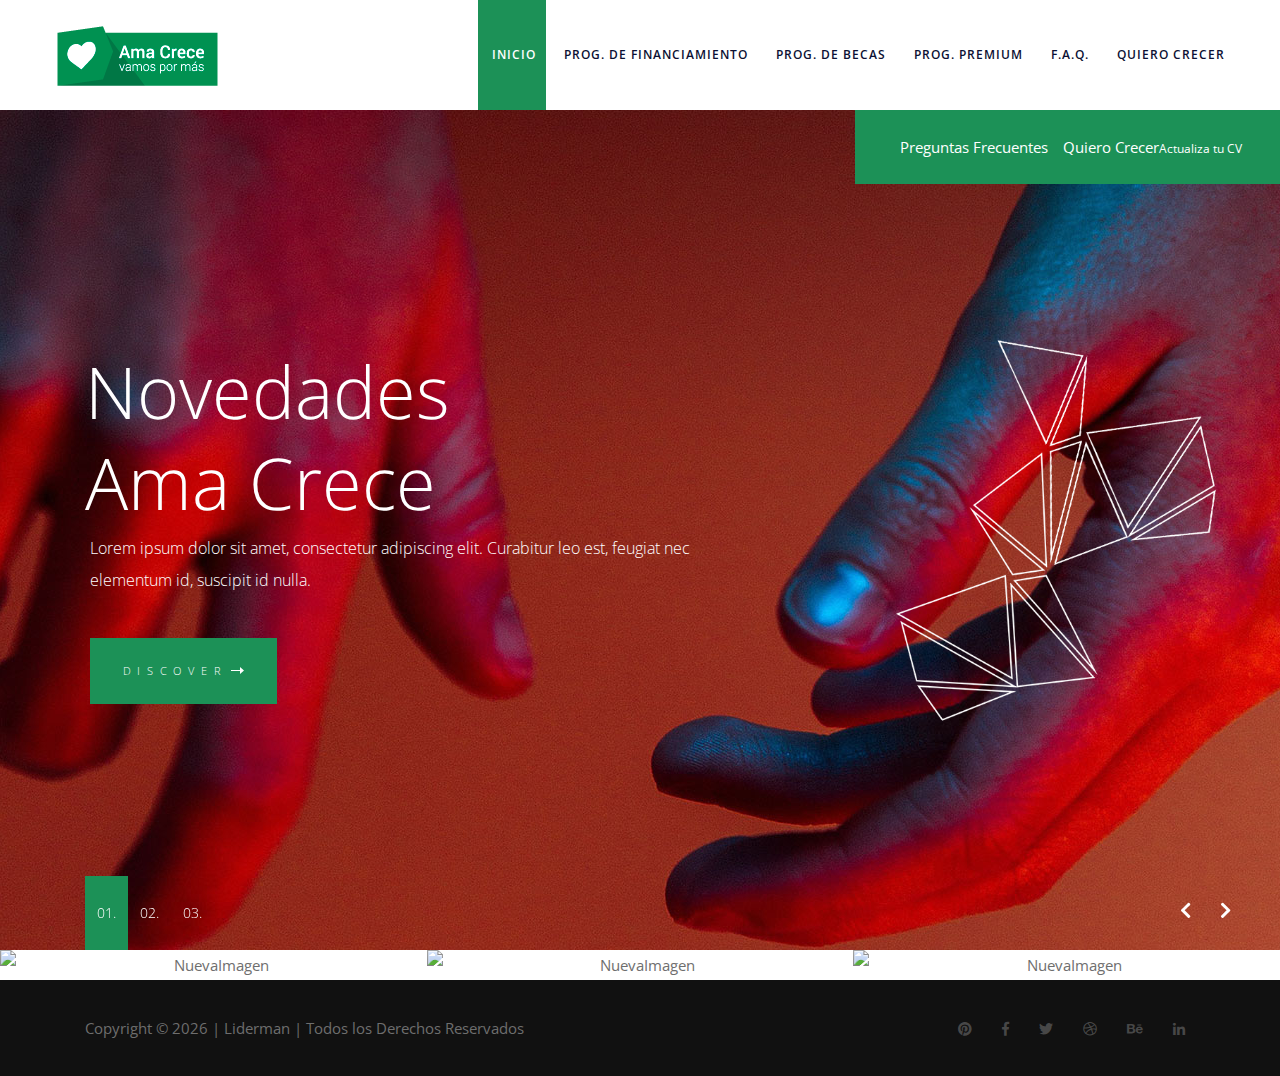
==== index.html @ 222b0aeb "Cambios finales para primeros cambios INDEX" ====
<!DOCTYPE html>
<html lang="es">

<head>
	<title>Liderman - Ama Crece</title>
	<meta charset="utf-8">
	<meta http-equiv="X-UA-Compatible" content="IE=edge">
	<meta name="description" content="Liderman Ama Crece">
	<meta name="viewport" content="width=device-width, initial-scale=1">
	<link rel="icon" href="favicon.png" type="image/png">
	<link rel="stylesheet" type="text/css" href="styles/bootstrap4/bootstrap.min.css">
	<link href="plugins/fontawesome-free-5.0.1/css/fontawesome-all.css" rel="stylesheet" type="text/css">
	<link rel="stylesheet" type="text/css" href="plugins/OwlCarousel2-2.2.1/owl.carousel.css">
	<link rel="stylesheet" type="text/css" href="plugins/OwlCarousel2-2.2.1/owl.theme.default.css">
	<link rel="stylesheet" type="text/css" href="plugins/OwlCarousel2-2.2.1/animate.css">
	<link rel="stylesheet" type="text/css" href="styles/main_styles.css">
	<link rel="stylesheet" type="text/css" href="styles/responsive.css">
	<link rel="stylesheet" href="styles/amaCreceStyles.css">
</head>

<body>

	<div class="super_container">
		<!-- Header -->
		<header class="header d-flex flex-row justify-content-end align-items-center">
			<!-- Logo -->
			<div class="logo_container mr-auto">
				<div class="logo">
					<a href="#"><img src="images/logo.png" alt="Logo Ama Crece"></a>
				</div>
			</div>
			<!-- Main Navigation -->
			<nav class="main_nav justify-self-end">
				<ul class="nav_items">
					<li class="active"><a href="#"><span>Inicio</span></a></li>
					<li><a href="services.html"><span>Prog. de Financiamiento</span></a></li>
					<li><a href="elements.html"><span>Prog. de becas</span></a></li>
					<li><a href="blog.html"><span>Prog. Premium</span></a></li>
					<li><a href="contact.html"><span>F.A.Q.</span></a></li>
					<li><a href="contact.html"><span>Quiero Crecer</span></a></li>
				</ul>
			</nav>

			<!-- Hamburger -->
			<div class="hamburger_container">
				<span class="hamburger_text">Menu</span>
				<span class="hamburger_icon"></span>
			</div>

		</header>

		<!-- Menu -->

		<div class="fs_menu_overlay"></div>
		<div class="fs_menu_container">
			<div class="fs_menu_shapes"><img src="images/menu_shapes.png" alt=""></div>
			<nav class="fs_menu_nav">
				<ul class="fs_menu_list">
					<li><a href="#"><span>Home</span></a></li>
					<li><a href="#"><span>Services</span></a></li>
					<li><a href="#"><span>Elements</span></a></li>
					<li><a href="#"><span>Blog</span></a></li>
					<li><a href="#"><span>Contact</span></a></li>
				</ul>
			</nav>
			<div class="fs_social_container d-flex flex-row justify-content-end align-items-center">
				<ul class="fs_social">
					<li><a href="#"><i class="fab fa-pinterest trans_300"></i></a></li>
					<li><a href="#"><i class="fab fa-facebook-f trans_300"></i></a></li>
					<li><a href="#"><i class="fab fa-twitter trans_300"></i></a></li>
					<li><a href="#"><i class="fab fa-dribbble trans_300"></i></a></li>
					<li><a href="#"><i class="fab fa-behance trans_300"></i></a></li>
					<li><a href="#"><i class="fab fa-linkedin-in trans_300"></i></a></li>
				</ul>
			</div>
		</div>

		<!-- Hero Slider -->

		<div class="home">
			<div class="hero_slider_container slider_prlx">
				<div class="owl-carousel owl-theme hero_slider">

					<!-- Slider Item -->
					<div class="owl-item main_slider_item">
						<div class="main_slider_item_bg" style="background-image:url(images/main_slider_1.jpg)"></div>
						<div class="main_slider_shapes"><img src="images/main_slider_shapes.png" alt="" style="width: 100% !important;"></div>
						<div class="container">
							<div class="row">
								<div class="col slider_content_col">
									<div class="main_slider_content">
										<h1>Novedades</h1>
										<h1>Ama Crece</h1>
										<p>Lorem ipsum dolor sit amet, consectetur adipiscing elit. Curabitur leo est, feugiat nec elementum id,
											suscipit id nulla. </p>
										<div class="button discover_button">
											<a href="#" class="d-flex flex-row align-items-center justify-content-center">discover<img src="images/arrow_right.svg"
												 alt=""></a>
										</div>
									</div>
								</div>
							</div>
						</div>
					</div>

					<!-- Slider Item -->
					<div class="owl-item main_slider_item">
						<div class="main_slider_item_bg" style="background-image:url(images/main_slider_1.jpg)"></div>
						<div class="main_slider_shapes"><img src="images/main_slider_shapes.png" alt="" style="width: 100% !important;"></div>
						<div class="container">
							<div class="row">
								<div class="col slider_content_col">
									<div class="main_slider_content">
										<h1>Novedades</h1>
										<h1>Liderman</h1>
										<p>Lorem ipsum dolor sit amet, consectetur adipiscing elit. Curabitur leo est, feugiat nec elementum id,
											suscipit id nulla. </p>
										<div class="button discover_button">
											<a href="#" class="d-flex flex-row align-items-center justify-content-center">discover<img src="images/arrow_right.svg"
												 alt=""></a>
										</div>
									</div>
								</div>
							</div>
						</div>
					</div>

				</div>

				<!-- Slider Dots -->

				<div class="main_slider_dots">
					<div class="container">
						<div class="row">
							<div class="col">
								<ul id="main_slider_custom_dots" class="main_slider_custom_dots">
									<li class="main_slider_custom_dot active">01.</li>
									<li class="main_slider_custom_dot">02.</li>
									<li class="main_slider_custom_dot">03.</li>
								</ul>
							</div>
						</div>
					</div>
				</div>

				<!-- Slider Dots -->

				<div class="main_slider_nav_left main_slider_nav">
					<i class="fas fa-chevron-left trans_300"></i>
				</div>

				<div class="main_slider_nav_right main_slider_nav">
					<i class="fas fa-chevron-right trans_300"></i>
				</div>

			</div>
		</div>

		<div class="home_social_container d-flex flex-row justify-content-end align-items-center">
			<div class="outstanding__menu">
				<ul>
					<li>Preguntas Frecuentes</li>
					<li>Quiero Crecer<small>Actualiza tu CV</small></li>
				</ul>
			</div>
		</div>

		<!-- Features -->

		<div class="features">
			<div class="container-full">
				<div class="row no-gutters">

					<!-- Features Item -->
					<div class="col-lg-4">
						<div class="features_item d-flex flex-column align-items-center justify-content-end text-center">
							<img src="https://via.placeholder.com/850x480" alt="NuevaImagen">
						</div>
					</div>

					<!-- Features Item -->
					<div class="col-lg-4">
						<div class="features_item d-flex flex-column align-items-center justify-content-center text-center">
							<img src="https://via.placeholder.com/850x480" alt="NuevaImagen">
						</div>
					</div>

					<!-- Features Item -->
					<div class="col-lg-4">
						<div class="features_item d-flex flex-column align-items-center justify-content-center text-center">
							<img src="https://via.placeholder.com/850x480" alt="NuevaImagen">
						</div>
					</div>

				</div>
			</div>
		</div>

		<!-- Footer -->

		<footer class="footer">
			<div class="container">
				<div class="row footer_content d-flex flex-sm-row flex-column align-items-center">
					<div class="col-sm-6 cr text-sm-left text-center">
						<p>
							Copyright &copy;
							<script>document.write(new Date().getFullYear());</script> | Liderman | Todos los Derechos Reservados
						</p>
					</div>
					<div class="col-sm-6 text-sm-right text-center">
						<div class="footer_social_container">
							<ul class="footer_social">
								<li><a href="#"><i class="fab fa-pinterest trans_300"></i></a></li>
								<li><a href="#"><i class="fab fa-facebook-f trans_300"></i></a></li>
								<li><a href="#"><i class="fab fa-twitter trans_300"></i></a></li>
								<li><a href="#"><i class="fab fa-dribbble trans_300"></i></a></li>
								<li><a href="#"><i class="fab fa-behance trans_300"></i></a></li>
								<li><a href="#"><i class="fab fa-linkedin-in trans_300"></i></a></li>
							</ul>
						</div>
					</div>
				</div>
			</div>
		</footer>

	</div>

	<script src="js/jquery-3.2.1.min.js"></script>
	<script src="styles/bootstrap4/popper.js"></script>
	<script src="styles/bootstrap4/bootstrap.min.js"></script>
	<script src="plugins/greensock/TweenMax.min.js"></script>
	<script src="plugins/greensock/TimelineMax.min.js"></script>
	<script src="plugins/scrollmagic/ScrollMagic.min.js"></script>
	<script src="plugins/greensock/animation.gsap.min.js"></script>
	<script src="plugins/greensock/ScrollToPlugin.min.js"></script>
	<script src="plugins/progressbar/progressbar.min.js"></script>
	<script src="plugins/OwlCarousel2-2.2.1/owl.carousel.js"></script>
	<script src="plugins/easing/easing.js"></script>
	<script src="js/custom.js"></script>
</body>

</html>
---- styles/main_styles.css ----
@charset "utf-8";
/* CSS Document */

/******************************

COLOR PALETTE




[Table of Contents]

1. Fonts
2. Body and some general stuff
3. Header
	3.1 Logo
	3.2 Main Navigation
	3.3 Hamburger Menu
	3.4 Full Screen Menu
4. Main Slider
	4.1 Main Slider Dots
	4.2 Main Slider Nav
5. Home Social
6. Features
7. About
	7.1 About Progress Bars
8. Testimonials
	8.1 Testimonials Navigation
9. Services
10. Clients
	10.1 Clients Slider
11. Contact
12. Footer



******************************/

/***********
1. Fonts
***********/

@import url('https://fonts.googleapis.com/css?family=Montserrat:700|Open+Sans:300,400,600,700,800');
@font-face
{
	font-family: 'Myriad Pro Regular';
	src: url('../fonts/myriad-pro-regular.ttf')  format('truetype'),
		 url('../fonts/myriad-pro-regular.otf')  format('opentype');
}

/*********************************
2. Body and some general stuff
*********************************/

*
{
	margin: 0;
	padding: 0;
}
body
{
	font-family: 'Open Sans', sans-serif;
	font-size: 15px;
	line-height: 2;
	font-weight: 400;
	background: #FFFFFF;
	color: #6e6e6e;
}
div
{
	display: block;
	position: relative;
	-webkit-box-sizing: border-box;
    -moz-box-sizing: border-box;
    box-sizing: border-box;
}
ul
{
	list-style: none;
	margin-bottom: 0px;
}
p
{
	font-family: 'Open Sans', sans-serif;
	font-size: 15px;
	line-height: 2;
	font-weight: 400;
	color: #6e6e6e;
	-webkit-font-smoothing: antialiased;
	-webkit-text-shadow: rgba(0,0,0,.01) 0 0 1px;
	text-shadow: rgba(0,0,0,.01) 0 0 1px;
}
p a
{
	display: inline;
	position: relative;
	color: inherit;
	border-bottom: solid 1px #ffa07f;
	-webkit-transition: all 200ms ease;
	-moz-transition: all 200ms ease;
	-ms-transition: all 200ms ease;
	-o-transition: all 200ms ease;
	transition: all 200ms ease;
}
a, a:hover, a:visited, a:active, a:link
{
	text-decoration: none;
	-webkit-font-smoothing: antialiased;
	-webkit-text-shadow: rgba(0,0,0,.01) 0 0 1px;
	text-shadow: rgba(0,0,0,.01) 0 0 1px;
}
p a:active
{
	position: relative;
	color: #FF6347;
}
p a:hover
{
	color: #FFFFFF;
	background: #ffa07f;
}
p a:hover::after
{
	opacity: 0.2;
}
::selection
{
	background: #fde0db;
	color: #1C9157;
}
p::selection
{
	background: #fde0db;
}
h1{font-size: 72px;}
h2{font-size: 30px;}
h3{font-size: 18px;}
h4{font-size: 14px;}
h5{font-size: 11px;}
h1, h2, h3, h4, h5, h6
{
	color: #282828;
	-webkit-font-smoothing: antialiased;
	-webkit-text-shadow: rgba(0,0,0,.01) 0 0 1px;
	text-shadow: rgba(0,0,0,.01) 0 0 1px;
}
h1::selection, 
h2::selection, 
h3::selection, 
h4::selection, 
h5::selection, 
h6::selection
{
	
}
::-webkit-input-placeholder
{
	font-size: 16px !important;
	font-weight: 500;
	color: #777777 !important;
}
:-moz-placeholder /* older Firefox*/
{
	font-size: 16px !important;
	font-weight: 500;
	color: #777777 !important;
}
::-moz-placeholder /* Firefox 19+ */ 
{
	font-size: 16px !important;
	font-weight: 500;
	color: #777777 !important;
} 
:-ms-input-placeholder
{ 
	font-size: 16px !important;
	font-weight: 500;
	color: #777777 !important;
}
::input-placeholder
{
	font-size: 16px !important;
	font-weight: 500;
	color: #777777 !important;
}
.form-control
{
	color: #db5246;
}
section
{
	display: block;
	position: relative;
	box-sizing: border-box;
}
.clear
{
	clear: both;
}
.clearfix::before, .clearfix::after
{
	content: "";
	display: table;
}
.clearfix::after
{
	clear: both;
}
.clearfix
{
	zoom: 1;
}
.float_left
{
	float: left;
}
.float_right
{
	float: right;
}
.trans_200
{
	-webkit-transition: all 200ms ease;
	-moz-transition: all 200ms ease;
	-ms-transition: all 200ms ease;
	-o-transition: all 200ms ease;
	transition: all 200ms ease;
}
.trans_300
{
	-webkit-transition: all 300ms ease;
	-moz-transition: all 300ms ease;
	-ms-transition: all 300ms ease;
	-o-transition: all 300ms ease;
	transition: all 300ms ease;
}
.trans_400
{
	-webkit-transition: all 400ms ease;
	-moz-transition: all 400ms ease;
	-ms-transition: all 400ms ease;
	-o-transition: all 400ms ease;
	transition: all 400ms ease;
}
.trans_500
{
	-webkit-transition: all 500ms ease;
	-moz-transition: all 500ms ease;
	-ms-transition: all 500ms ease;
	-o-transition: all 500ms ease;
	transition: all 500ms ease;
}
.fill_height
{
	height: 100%;
}
.super_container
{
	width: 100%;
	overflow: hidden;
	padding-left: 45px;
	padding-right: 45px;
}
.button
{
	width: 187px;
	height: 66px;
	background: #1C9157;
	overflow: hidden;
}
.button a
{
	display: block;
	width: 100%;
	color: #FFFFFF;
	font-size: 11px;
	font-weight: 300;
	line-height: 66px;
	text-transform: uppercase;
	letter-spacing: 6.7px;
	
}
.button a img
{
	display: inline-block;
	width: 13px !important;
	height: 7px;
	margin-left: 4px;
}
.button a::after
{
	display: block;
	position: absolute;
	top: -50%;
	left: -70px;
	width: 60px;
	height: 200%;
	background: rgba(255,255,255,0.1);
	content: '';
	-webkit-transform: rotate(12.5deg);
	-moz-transform: rotate(12.5deg);
	-ms-transform: rotate(12.5deg);
	-o-transform: rotate(12.5deg);
	transform: rotate(12.5deg);
	-webkit-transition: all 400ms ease;
	-moz-transition: all 400ms ease;
	-ms-transition: all 400ms ease;
	-o-transition: all 400ms ease;
	transition: all 400ms ease;
	z-index: 0;
}
.button a:hover::after
{
	left: calc(100% + 70px);
}
.prlx_parent
{
	overflow: hidden;
}
.prlx
{
	height: 130% !important;
}

/*********************************
3. Header
*********************************/

.header
{
	position: fixed;
	top: 0;
	left: 0;
	width: 100%;
	height: 110px;
	padding-left: 48px;
	padding-right: 48px;
	z-index: 20;
	background: #FFFFFF;
	-webkit-transition: all 300ms ease;
	-moz-transition: all 300ms ease;
	-ms-transition: all 300ms ease;
	-o-transition: all 300ms ease;
	transition: all 300ms ease;
}

/*********************************
3.1 Logo
*********************************/

.logo_container
{
	flex-basis: 50%;
}
.logo
{
	margin-left: 7px;
}
.logo a
{
	font-family: 'Montserrat', sans-serif;
	font-size: 30px;
	font-weight: 700;
	color: #171717;
	text-transform: uppercase;
}
.logo span:first-of-type
{
	position: absolute;
	top: 0;
	left: -5px;
	color: #1C9157;
	z-index: -1;
}
.logo span:last-of-type
{
	color: #1C9157;
}

/*********************************
3.2 Main Navigation
*********************************/

.main_nav
{
	margin-right: -3px;
	height: 100%;
	flex-basis: 200%;
	text-align: right;
}
.nav_items
{
	height: 100%;
}
.nav_items li
{
	display: inline-block;
	margin-left: 0;
	height: 100%;
}
.nav_items li a
{
	font-size: 12px;
	font-weight: 600;
	text-transform: uppercase;
	color: #0b1033;
	letter-spacing: 1px;
	height: 100%;
	display: -webkit-box;
	display: -moz-box;
	display: -ms-flexbox;
	display: -webkit-flex;
	display: flex;
	flex-direction: column;
	justify-content: center;
	align-items: center;
	padding-left: 14px;
	padding-right: 10px;
}
.nav_items li.active
{
	background: #1C9157;
}
.nav_items li.active a
{
	color: #FFFFFF;
}
.nav_items li:hover
{
	background: #1C9157;
}
.nav_items li:hover a
{
	color: #FFFFFF;
}

/*********************************
3.3 Hamburger Menu
*********************************/

.hamburger_container
{
	display: none;
	cursor: pointer;
	padding: 10px;
	margin-right: -10px;
	flex-basis: 50%;
	text-align: right;
}
.hamburger_text
{
	display: inline-block;
	margin-right: 7px;
	font-weight: 400;
	color: #171717;
}
.hamburger_icon
{
	position: relative;
	display: inline-block;
	width: 22px;
	height: 3px;
	background: #171717;
	margin-bottom: 4px;
}
.hamburger_icon::before,
.hamburger_icon::after
{
	display: block;
	position: absolute;
	left: 0;
	width: 22px;
	height: 3px;
	background: #171717;
	content: '';
	-webkit-transition: all 200ms ease;
	-moz-transition: all 200ms ease;
	-ms-transition: all 200ms ease;
	-o-transition: all 200ms ease;
	transition: all 200ms ease;
}
.hamburger_icon.active
{
	background: transparent;
}
.hamburger_icon.active::before
{
	top: -9px;
	transform: translateY(9px) rotate(45deg);
}
.hamburger_icon.active::after
{
	top: 9px;
	transform: translateY(-9px) rotate(-45deg);
}
.hamburger_icon::before
{
	top: -6px;
}
.hamburger_icon::after
{
	top: 6px;
}
.hamburger_container:hover .hamburger_icon::before
{
	top: -8px;
}
.hamburger_container:hover .hamburger_icon::after
{
	top: 8px;
}
.hamburger_container:hover .hamburger_icon.active::before
{
	-webkit-transform: none;
	-moz-transform: none;
	-ms-transform: none;
	-o-transform: none;
	transform: none;
	top: 0;
}
.hamburger_container:hover .hamburger_icon.active::after
{
	-webkit-transform: none;
	-moz-transform: none;
	-ms-transform: none;
	-o-transform: none;
	transform: none;
	top: 0;
}

/*********************************
3.4 Full Screen Menu
*********************************/

.fs_menu_container
{
	position: fixed;
	top: -100vh;
	left: 0;
	width: 100vw;
	height: 100vh;
	background: #FFFFFF;
	z-index: 19;
	-webkit-transition: all 1s 0s cubic-bezier(1,0,0,1);
	-moz-transition: all 1s 0s cubic-bezier(1,0,0,1);
	-ms-transition: all 1s 0s cubic-bezier(1,0,0,1);
	-o-transition: all 1s 0s cubic-bezier(1,0,0,1);
	transition: all 1s 0s cubic-bezier(1,0,0,1);
	padding-left: 48px;
	padding-right: 63px;
	padding-top: 150px;
	text-align: right;
}
.fs_menu_shapes
{
	position: absolute;
	bottom: 32px;
	left: -70px;
	width: 25%;
}
.fs_menu_shapes img
{
	width: 100%;
}
.fs_menu_container.active
{
	top: 0;
}
.fs_menu_list
{
	display: inline-block;
}
.fs_menu_list li
{
	overflow: hidden;
}
.fs_menu_list li a
{
	display: inline-block;
	font-size: 62px;
	font-weight: 700;
	color: #171717;
	line-height: 1.4;
	-webkit-transform: translateY(-100%);
	-moz-transform: translateY(-100%);
	-ms-transform: translateY(-100%);
	-o-transform: translateY(-100%);
	transform: translateY(-100%);
	-webkit-transition: all 600ms 600ms cubic-bezier(.19,1,.22,1);
	-moz-transition: all 600ms 600ms cubic-bezier(.19,1,.22,1);
	-ms-transition: all 600ms 600ms cubic-bezier(.19,1,.22,1);
	-o-transition: all 600ms 600ms cubic-bezier(.19,1,.22,1);
	transition: all 1600ms cubic-bezier(.19,1,.22,1);
}
.fs_menu_list li:first-child a {transition-delay: 600ms;}
.fs_menu_list li:nth-child(2) a {transition-delay: 670ms;}
.fs_menu_list li:nth-child(3) a {transition-delay: 740ms;}
.fs_menu_list li:nth-child(4) a {transition-delay: 810ms;}
.fs_menu_list li:nth-child(5) a {transition-delay: 880ms;}
.fs_menu_list li:nth-child(6) a {transition-delay: 950ms;}
.fs_menu_list li:nth-child(7) a {transition-delay: 900ms;}
.fs_menu_list li:nth-child(8) a {transition-delay: 950ms;}
.fs_menu_list li:nth-child(9) a {transition-delay: 1000ms;}
.fs_menu_list li:nth-child(10) a {transition-delay: 1050ms;}
.fs_menu_container.active .fs_menu_list li a
{
	transform: none;
}
.fs_menu_list li a span
{
	position: relative;
}
.fs_menu_list li a span span
{
	position: absolute;
	top: -1px;
	left: -5px;
	color: #1C9157;
	z-index: -1;
}
.fs_menu_list li a > span::after
{
	display: block;
	position: absolute;
	bottom: 4px;
	left: 0;
	width: 0%;
	height: 3px;
	background: #171717;
	content: '';
	-webkit-transition: all 600ms cubic-bezier(.19,1,.22,1);
	-moz-transition: all 600ms cubic-bezier(.19,1,.22,1);
	-ms-transition: all 600ms cubic-bezier(.19,1,.22,1);
	-o-transition: all 600ms cubic-bezier(.19,1,.22,1);
	transition: all 600ms cubic-bezier(.19,1,.22,1);
}
.fs_menu_list li a:hover span::after
{
	width: 100%;
}
.fs_social_container
{
	position: absolute;
	bottom: 0px;
	right: 63px;
	width: auto;
	height: 74px;
	z-index: 11;
}
.fs_social li
{
	display: inline-block;
	margin-left: 10px;
}
.fs_social li a
{
	width: 100%;
	height: 100%;
	padding: 10px;
}
.fs_social li i
{
	font-size: 13px;
	color: rgba(255,66,0,0.6);
}
.fs_social li:hover i
{
	color: rgba(255,66,0,1);
}

/*********************************
4. Main Slider
*********************************/

.home
{
	overflow: hidden;
}
.hero_slider_container
{
	width: 100%;
	height: 840px;
	margin-top: 110px;
}
.main_slider_shapes
{
	position: absolute;
	top: 50%;
	-webkit-transform: translateY(-50%);
	-moz-transform: translateY(-50%);
	-ms-transform: translateY(-50%);
	-o-transform: translateY(-50%);
	transform: translateY(-50%);
	right: 16%;
	max-width: 25%;
	height: auto;
	z-index: 2;
}
.main_slider_item_bg
{
	position: absolute;
	top: 0;
	left: 0;
	width: 100%;
	height: 100%;
	background-repeat: no-repeat;
	background-size: cover;
	background-position: center center;
}
.main_slider_content
{
	width: 610px;
	height: 100%;
	margin-top: 240px;
}
.main_slider_content h1
{
	font-weight: 300;
	line-height: 1.15;
	color: #FFFFFF;
}
.main_slider_content h1 span
{
	font-family: 'Myriad Pro Regular', sans-serif;
}
.main_slider_content p
{
	font-size: 16px;
	font-weight: 300;
	color: #FFFFFF;
	padding-left: 5px;
	margin-top: 1px;
}
.discover_button
{
	margin-top: 42px;
	margin-left: 5px;
}

/*********************************
4.1 Main Slider Dots
*********************************/

.main_slider_dots
{
	position: absolute;
	left: 0;
	bottom: 0;
	height: 74px;
	width: 100%;
	z-index: 11;
}
.main_slider_custom_dots li
{
	display: inline-block;
	font-size: 14px;
	font-weight: 300;
	line-height: 74px;
	color: #FFFFFF;
	padding-left: 12px;
	padding-right: 12px;
	cursor: pointer;
	margin-right: -4px;
}
.main_slider_custom_dots li.active
{
	background: #1C9157;
}
.main_slider_custom_dot.active,
.main_slider_custom_dot:hover
{
	background: #1C9157;
}

/*********************************
4.2 Main Slider Nav
*********************************/

.main_slider_nav
{
	position: absolute;
	top: 50%;
	-webkit-transform: translateY(-50%);
	-moz-transform: translateY(-50%);
	-ms-transform: translateY(-50%);
	-o-transform: translateY(-50%);
	transform: translateY(-50%);
	z-index: 11;
	padding: 10px;
	cursor: pointer;
}
.main_slider_nav_left
{
	left: 39px;
}
.main_slider_nav_right
{
	right: 39px;
}
.main_slider_nav i
{
	color: #FFFFFF;
	font-size: 18px;
}
.main_slider_nav:hover i
{
	color: #1C9157;
}

/*********************************
5. Home Social
*********************************/

.home_social_container
{
	position: absolute;
	top: 110px;
	right: 0px;
	width: auto;
	height: 74px;
	background: #1C9157;
	z-index: 11;
	padding-right: 38px;
	padding-left: 45px;
}
.home_social li
{
	display: inline-block;
	margin-left: 10px;
}
.home_social li a
{
	width: 100%;
	height: 100%;
	padding: 10px;
}
.home_social li i
{
	font-size: 13px;
	color: rgba(255,255,255,0.6);
}
.home_social li:hover i
{
	color: rgba(255,255,255,1);
}

/*********************************
6. Features
*********************************/

.features_col
{
	padding-top: 120px;
	padding-bottom: 120px;
}
.features_item h3
{
	font-weight: 600;
	text-transform: uppercase;
	letter-spacing: 0.2em;
}
.features_item img
{
	/*margin-bottom: 35px;*/
}
.features_item p
{
	font-weight: 400;
	margin-bottom: 0px;
	margin-top: 23px;
	max-width: 100%;
}

/*********************************
7. About
*********************************/

.about
{
	padding-top: 195px;
	padding-bottom: 175px;
}
.about_background
{
	position: absolute;
	top: 0;
	left: 0;
	width: 100%;
	height: 100%;
	background-repeat: no-repeat;
	background-size: cover;
	background-position: center center;
}
.about_shapes
{
	position: absolute;
	top: 0;
	left: 0;
}
.section_title h2
{
	display: inline-block;
	position: relative;
	font-weight: 600;
	letter-spacing: 0.2em;
	text-transform: uppercase;
	color: #FFFFFF;
	line-height: 1.35;
	margin-bottom: 116px;
}
.section_title h2 span
{
	display: block;
	position: absolute;
	top: 50%;
	left: 50%;
	-webkit-transform: translate(-50%, -50px);
	-moz-transform: translate(-50%, -50px);
	-ms-transform: translate(-50%, -50px);
	-o-transform: translate(-50%, -50px);
	transform: translate(-50%, -50px);
	font-size: 72px;
	font-weight: 900;
	color: #ff0000;
	opacity: 0.32;
}
.section_title h2::before
{
	display: block;
	position: absolute;
	bottom: 61px;
	left: 50%;
	-webkit-transform: translateX(-50%);
	-moz-transform: translateX(-50%);
	-ms-transform: translateX(-50%);
	-o-transform: translateX(-50%);
	transform: translateX(calc(-50% - 4px));
	width: 2px;
	height: 45px;
	content: '';
	background: #FFFFFF;
}
.about_text
{
	padding-right: 50px;
}
.about_text p
{
	color: #FFFFFF;
	margin-bottom: 0px;
}
.about_text img
{
	margin-top: 20px;
}

/*********************************
7.1 About Progress Bars
*********************************/

.skills_container
{
	padding-top: 10px;
}
.pb_item
{
	margin-bottom: 18px;
}
.pb_item h5
{
	text-transform: uppercase;
	color: #FFFFFF;
	letter-spacing: 0.3em;
	margin-top: 18px;
}
.skill_bars
{
	height: 3px;
}
.progressbar-text
{
	width: 48px;
	font-family: 'Open Sans', sans-serif;
	font-size: 11px;
	text-transform: uppercase;
	letter-spacing: 0.3em;
	text-align: right;
}

/*********************************
8. Testimonials
*********************************/

.testimonials
{
	padding-top: 195px;
	z-index: 2;
}
.section_title_dark h2
{
	color: #1c1c1c;
}
.section_title_dark h2::before
{
	background: #1C9157;
}
.testimonials_container
{
	width: 100%;
}
.testimonials_container_inner
{
	position: absolute;
	top: 28px;
	left: 0;
	width: 100%;
	height: calc(100% - 28px);
	box-shadow: 0 22px 35px rgba(0,0,0,0.28);
}
.testimonials_container_inner::before
{
	display: block;
	position: absolute;
	top: 35px;
	left: -35px;
	width: calc(100% + 70px);
	height: calc(100% - 70px);
	content: '';
	background: rgba(242,244,249,0.85);
	z-index: -1;
}
.testimonials_container_inner::after
{
	display: block;
	position: absolute;
	top: 70px;
	left: -85px;
	width: calc(100% + 170px);
	height: calc(100% - 140px);
	content: '';
	background: rgba(242,244,249,0.65);
	z-index: -2;
}
.testimonials_slider
{
	z-index: 10;
}
.testimonials_item
{
	padding-top: 28px;
	background: #FFFFFF;
}
.testimonials_content
{
	padding-left: 120px;
	padding-right: 120px;
	padding-bottom: 49px;
	padding-top: 120px;
	max-width: 100%;
}
.test_name
{
	font-size: 16px;
	font-weight: 600;
	letter-spacing: 0.2em;
	color: #1c1c1c;
	text-transform: uppercase;
}
.test_title
{
	font-size: 15px;
	font-weight: 400;
	color: #1C9157;
	margin-top: -5px;
}
.test_quote
{
	font-size: 30px;
	line-height: 1;
	color: #1C9157;
	font-style: italic;
	margin-top: 15px;
}
.testimonials_content p
{
	max-width: 100%;
}
.testimonials_content p:first-of-type
{
	margin-top: -3px;
}
.test_user_pic
{
	position: absolute;
	top: -28px;
	left: 50%;
	-webkit-transform: translateX(-50%);
	-moz-transform: translateX(-50%);
	-ms-transform: translateX(-50%);
	-o-transform: translateX(-50%);
	transform: translateX(-50%);
	width: 94px;
	height: 94px;
}

/*********************************
8.1 Testimonials Navigation
*********************************/

.test_slider_nav
{
	position: absolute;
	top: 50%;
	-webkit-transform: translateY(-50%);
	-moz-transform: translateY(-50%);
	-ms-transform: translateY(-50%);
	-o-transform: translateY(-50%);
	transform: translateY(-50%);
	width: 48px;
	height: 48px;
	cursor: pointer;
	z-index: 10;
}
.test_slider_nav:hover
{
	background: #1C9157;
}
.test_slider_nav:hover i
{
	color: #FFFFFF;
}
.test_slider_nav i
{
	font-size: 18px;
	color: #1C9157;
}
.test_slider_nav_left
{
	left: -48px;
}
.test_slider_nav_right
{
	right: -48px;
}

/*********************************
9. Services
*********************************/

.services
{
	padding-top: 152px;
	padding-bottom: 120px;
	z-index: 1;
	margin-top: -32px;
}
.services_background
{
	position: absolute;
	top: 0;
	left: 0;
	width: 100%;
	height: 100%;
	background-repeat: no-repeat;
	background-size: cover;
	background-position: center center;
}
.services_shapes
{
	position: absolute;
	top: 116px;
	right: 0;
}
.service_item
{
	margin-bottom: 30px;
}
.service_item h3
{
	color: #FFFFFF;
	text-transform: uppercase;
	letter-spacing: 0.2em;
	margin-bottom: 31px;
}
.service_item p
{
	color: #FFFFFF;
	max-width: 100%;
}
.icon_container
{
	height: 41px;
	width: auto;
	margin-bottom: 35px;
}
.services_button
{
	margin-top: 66px;
	margin-left: auto;
	margin-right: auto;
}

/*********************************
10. Clients
*********************************/

.clients
{
	padding-top: 192px;
	padding-bottom: 110px;
}

/*********************************
10.1 Clients Slider
*********************************/

.clients_slider
{
	margin-top: 87px;
	cursor: pointer;
}
.clients_item
{
	
}
.clients_item img
{
	margin: 0 auto;
	-webkit-filter: opacity(50%) grayscale(100%);
	-ms-filter: opacity(30%), grayscale(100%);
	-moz-filter: opacity(30%) grayscale(100%);
	filter: opacity(30%) grayscale(100%);
	-webkit-transition: all 300ms ease;
	-moz-transition: all 300ms ease;
	-ms-transition: all 300ms ease;
	-o-transition: all 300ms ease;
	transition: all 300ms ease;
}
.clients_item:hover img
{
	-webkit-filter: opacity(100%) grayscale(0%);
	filter: opacity(100%) grayscale(0%);
}
.owl-carousel .owl-item img
{
	width: auto !important;
}

/*********************************
11. Contact
*********************************/

.contact
{
	padding-top: 192px;
	padding-bottom: 120px;
}
.contact_background
{
	position: absolute;
	top: 0;
	left: 0;
	width: 100%;
	height: 100%;
	background-repeat: no-repeat;
	background-size: cover;
	background-position: center center;
}
.contact_shapes
{
	position: absolute;
	bottom: 0;
	left: 50%;
	-webkit-transform: translateX(-50%);
	-moz-transform: translateX(-50%);
	-ms-transform: translateX(-50%);
	-o-transform: translateX(-50%);
	transform: translateX(calc(-50% - 40px));
}
.contact_title h2
{
	margin-bottom: 54px;
}
.contact_text p
{
	color: #FFFFFF;
}
.contact_button
{
	margin-left: auto;
	margin-right: auto;
	margin-top: 60px;
}

/*********************************
12. Footer
*********************************/

.footer
{
	background: #111111;
}
.footer_content
{
	height: 96px;
}
.footer_social_container
{
	display: inline-block;
}
.footer_social li
{
	display: inline-block;
	margin-left: 6px;
}
.footer_social li:first-child
{
	margin-left: 0px;
}
.footer_social li a
{
	width: 100%;
	height: 100%;
	padding: 10px;
}
.footer_social li i
{
	font-size: 14px;
	color: rgba(110,110,110,0.6);
}
.footer_social li:hover i
{
	color: rgba(255,255,255,1);
}
.cr p
{
	margin-bottom: 0px;
}
---- styles/responsive.css ----
@charset "utf-8";
/* CSS Document */

/******************************

[Table of Contents]

1. 1600px
2. 1440px
3. 1280px
4. 1199px
5. 1024px
6. 991px
7. 959px
8. 880px
9. 768px
10. 767px
11. 539px
12. 479px
13. 400px

******************************/


@media only screen and (max-width: 1600px)
{
	
}

/************
2. 1440px
************/

@media only screen and (max-width: 1440px)
{
	.main_slider_nav_left
	{
		top: auto;
		left: auto;
		right: 79px;
		bottom: 14px;
		-webkit-transform: transform: none;
		-moz-transform: transform: none;
		-ms-transform: transform: none;
		-o-transform: transform: none;
		transform: none;
	}
	.main_slider_nav_right
	{
		top: auto;
		left: auto;
		right: 39px;
		bottom: 14px;
		-webkit-transform: transform: none;
		-moz-transform: transform: none;
		-ms-transform: transform: none;
		-o-transform: transform: none;
		transform: none;
	}
	.main_slider_shapes
	{
		right: 10%;
	}
}

/************
3. 1380px
************/

@media only screen and (max-width: 1380px)
{
	
}

/************
3. 1280px
************/

@media only screen and (max-width: 1280px)
{
	.super_container
	{
		padding-left: 0px;
		padding-right: 0px;
	}
	.main_slider_shapes
	{
		right: 5%;
	}
}

/************
4. 1199px
************/

@media only screen and (max-width: 1199px)
{
	
}

/************
4. 1100px
************/

@media only screen and (max-width: 1100px)
{
	.test_slider_nav_left
	{
		left: 15px;
	}
	.test_slider_nav_right
	{
		right: 15px;
	}
}

/************
5. 1024px
************/

@media only screen and (max-width: 1024px)
{
	
}

/************
6. 991px
************/

@media only screen and (max-width: 991px)
{
	h1{font-size: 48px;}
	.main_nav
	{
		display: none;
	}
	.main_slider_shapes
	{
		display: none;
	}
	.hamburger_container
	{
		display: block;
	}
	.discover_button
	{
		margin-top: 37px;
	}
	.home_social_container
	{
		right: 0;
	}
	.hero_slider_container
	{
		height: calc(100vh - 110px);
	}
	.features_col
	{
		padding-bottom: 0px;
	}
	.features_col:last-child
	{
		padding-bottom: 120px;
	}
	.about_text
	{
		padding-right: 0px;
	}
	.skills_container
	{
		margin-top: 50px;
	}
	.test_slider_nav_left
	{
		left: -48px;
	}
	.test_slider_nav_right
	{
		right: -48px;
	}
	.service_item
	{
		margin-bottom: 50px;
	}
	.service_item h3
	{
		margin-bottom: 15px;
	}
	.icon_container
	{
		margin-bottom: 30px;
	}
	.services_button
	{
		margin-top: 40px;
		margin-left: 0px;
		margin-right: 0px;
	}
}

/************
7. 959px
************/

@media only screen and (max-width: 959px)
{
	
}

/************
8. 880px
************/

@media only screen and (max-width: 880px)
{
	
}

/************
9. 768px
************/

@media only screen and (max-width: 768px)
{
	
}

/************
10. 767px
************/

@media only screen and (max-width: 767px)
{
	.main_slider_content
	{
		width: 100%;
	}
	.main_slider_nav
	{
		display: none;
	}
	.test_slider_nav
	{
		display: none !important;
	}
	.testimonials_content
	{
		padding-left: 15px;
		padding-right: 15px;
	}
	.footer_social li
	{
		margin-left: 4px;
	}
	.footer_social li i
	{
		font-size: 13px;
	}
}

/************
11. 575px
************/

@media only screen and (max-width: 575px)
{
	h2{font-size:24px;}
	p{font-size:14px;}
	.header
	{
		padding-left: 15px;
		padding-right: 15px;
	}
	.logo
	{
		margin-left: 4px;
	}
	.fs_menu_shapes
	{
		width: 30%;
		bottom: 35px;
		left: -30px;
	}
	.fs_menu_list li a
	{
		font-size: 48px;
	}
	.fs_menu_container
	{
		padding-right: 30px;
	}
	.fs_social_container
	{
		right: 20px;
	}
	.home_social_container
	{
		display: none !important;
	}
	.footer
	{
		padding-top: 30px;
		padding-bottom: 30px;
	}
	.footer_content
	{
		height: auto;
	}
	.cr p
	{
		font-size: 13px;
		margin-bottom: 15px;
	}
}

/************
11. 539px
************/

@media only screen and (max-width: 539px)
{
	
}

/************
12. 480px
************/

@media only screen and (max-width: 480px)
{
	
}

/************
13. 479px
************/

@media only screen and (max-width: 479px)
{
	h1{font-size: 24px;}
	h2{font-size: 16px;}
	h3{font-size: 16px;}
	p{font-size: 13px;}
	.fs_menu_container.active
	{
		padding-top: 100px;
	}
	.fs_menu_list li a
	{
		font-size: 24px;
	}
	.fs_menu_list li a > span::after
	{
		bottom: 0px;
		height: 2px;
	}
	.fs_menu_list li a span span
	{
		top: 0;
		left: -2px;
	}
	.fs_social li
	{
		margin-left: 5px;
	}
	.main_slider_content p
	{
		font-size: 13px;
	}
	.button
	{
		width: 170px;
		height: 50px;
	}
	.button a
	{
		font-size: 9px;
		line-height: 50px;
	}
	.discover_button
	{
		margin-top: 28px;
	}
	.header
	{
		height: 90px;
	}
	.hero_slider_container
	{
		margin-top: 90px;
		height: calc(100vh - 90px);
	}
	.main_slider_dots
	{
		display: none;
	}
	.main_slider_content
	{
		position: absolute;
		top: 50%;
		left: 15px;
		height: auto;
		-webkit-transform: translateY(-50%);
		-moz-transform: translateY(-50%);
		-ms-transform: translateY(-50%);
		-o-transform: translateY(-50%);
		transform: translateY(-50%);
		margin-top: 0px;
	}
	.slider_content_col
	{
		height: calc(100vh - 90px);
	}
	.features
	{
		padding-top: 120px;
		padding-bottom: 120px;
	}
	.features_col
	{
		padding-top: 0px;
		padding-bottom: 0px;
		margin-bottom: 60px;
	}
	.features_col:last-child
	{
		padding-bottom: 0px;
		margin-bottom: 0px;
	}
	.features_item p
	{
		margin-top: 18px;
	}
	.features_item img
	{
		margin-bottom: 30px;
	}
	.about
	{
		padding-top: 165px;
	}
	.about_shapes img
	{
		width: 70%;
	}
	.section_title h2::before
	{
		bottom: 51px;
	}
	.service_item
	{
		margin-bottom: 40px;
	}
	.icon_container
	{
		margin-bottom: 25px;
	}
	.service_item h3
	{
		margin-bottom: 10px;
	}
	.services_button
	{
		margin-top: 30px;
	}
	.services_shapes
	{
		top: 0;
		text-align: right;
	}
	.services_shapes img
	{
		width: 70%;
	}
	.contact_button
	{
		margin-top: 45px;
	}
}

/************
14. 400px
************/

@media only screen and (max-width: 400px)
{
	
}
---- styles/amaCreceStyles.css ----
/*  */
/* Index */
/*  */
.outstanding__menu ul {
    display: flex;
    flex-flow: row wrap;
    justify-content: center;
    align-items: center;
}

.outstanding__menu ul li {
    color: white;
    display: inline-block;
    margin-right: 15px;
    text-align: center;
}

.outstanding__menu ul li:last-child {
    margin-right: 0;
}

.features_item img {
    width: 100%;
}
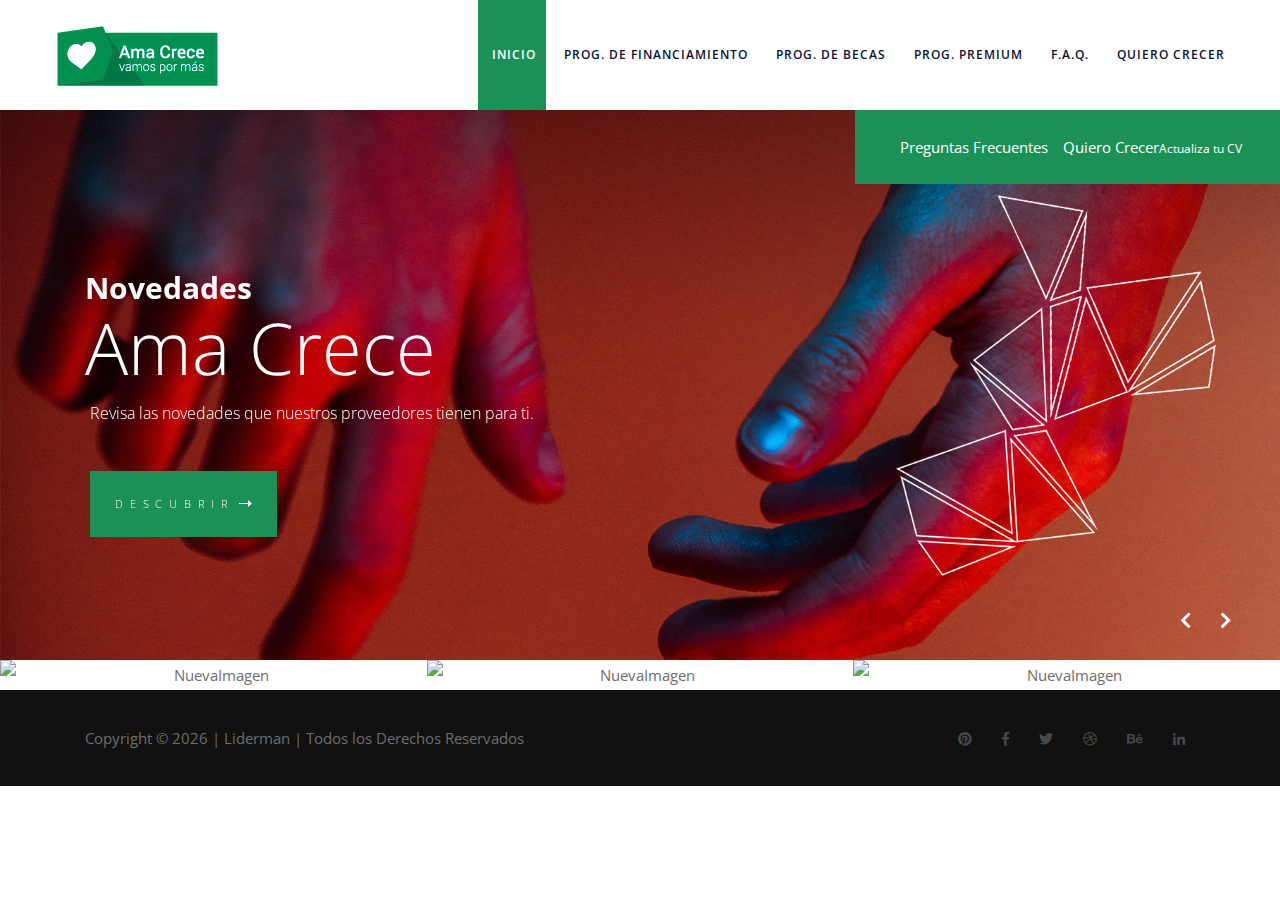
==== commit 1c641518: "Mejoras pantalla inicio" ====
--- a/index.html
+++ b/index.html
@@ -89,12 +89,11 @@
 							<div class="row">
 								<div class="col slider_content_col">
 									<div class="main_slider_content">
-										<h1>Novedades</h1>
+										<h2>Novedades</h2>
 										<h1>Ama Crece</h1>
-										<p>Lorem ipsum dolor sit amet, consectetur adipiscing elit. Curabitur leo est, feugiat nec elementum id,
-											suscipit id nulla. </p>
+										<p>Revisa las novedades que nuestros proveedores tienen para ti.</p>
 										<div class="button discover_button">
-											<a href="#" class="d-flex flex-row align-items-center justify-content-center">discover<img src="images/arrow_right.svg"
+											<a href="#" class="d-flex flex-row align-items-center justify-content-center">Descubrir<img src="images/arrow_right.svg"
 												 alt=""></a>
 										</div>
 									</div>
@@ -111,12 +110,11 @@
 							<div class="row">
 								<div class="col slider_content_col">
 									<div class="main_slider_content">
-										<h1>Novedades</h1>
+										<h2>Novedades</h2>
 										<h1>Liderman</h1>
-										<p>Lorem ipsum dolor sit amet, consectetur adipiscing elit. Curabitur leo est, feugiat nec elementum id,
-											suscipit id nulla. </p>
+										<p>Revisa las novedades que nuestros proveedores tienen para ti.</p>
 										<div class="button discover_button">
-											<a href="#" class="d-flex flex-row align-items-center justify-content-center">discover<img src="images/arrow_right.svg"
+											<a href="#" class="d-flex flex-row align-items-center justify-content-center">Descubrir<img src="images/arrow_right.svg"
 												 alt=""></a>
 										</div>
 									</div>
@@ -125,22 +123,6 @@
 						</div>
 					</div>
 
-				</div>
-
-				<!-- Slider Dots -->
-
-				<div class="main_slider_dots">
-					<div class="container">
-						<div class="row">
-							<div class="col">
-								<ul id="main_slider_custom_dots" class="main_slider_custom_dots">
-									<li class="main_slider_custom_dot active">01.</li>
-									<li class="main_slider_custom_dot">02.</li>
-									<li class="main_slider_custom_dot">03.</li>
-								</ul>
-							</div>
-						</div>
-					</div>
 				</div>
 
 				<!-- Slider Dots -->
--- a/styles/main_styles.css
+++ b/styles/main_styles.css
@@ -679,7 +679,7 @@
 .hero_slider_container
 {
 	width: 100%;
-	height: 840px;
+	height: 550px;
 	margin-top: 110px;
 }
 .main_slider_shapes
@@ -711,13 +711,19 @@
 {
 	width: 610px;
 	height: 100%;
-	margin-top: 240px;
+	margin-top: 160px;
 }
 .main_slider_content h1
 {
 	font-weight: 300;
 	line-height: 1.15;
 	color: #FFFFFF;
+}
+.main_slider_content h2
+{
+	color: white;
+	font-weight: bold;
+	margin-bottom: 0;
 }
 .main_slider_content h1 span
 {
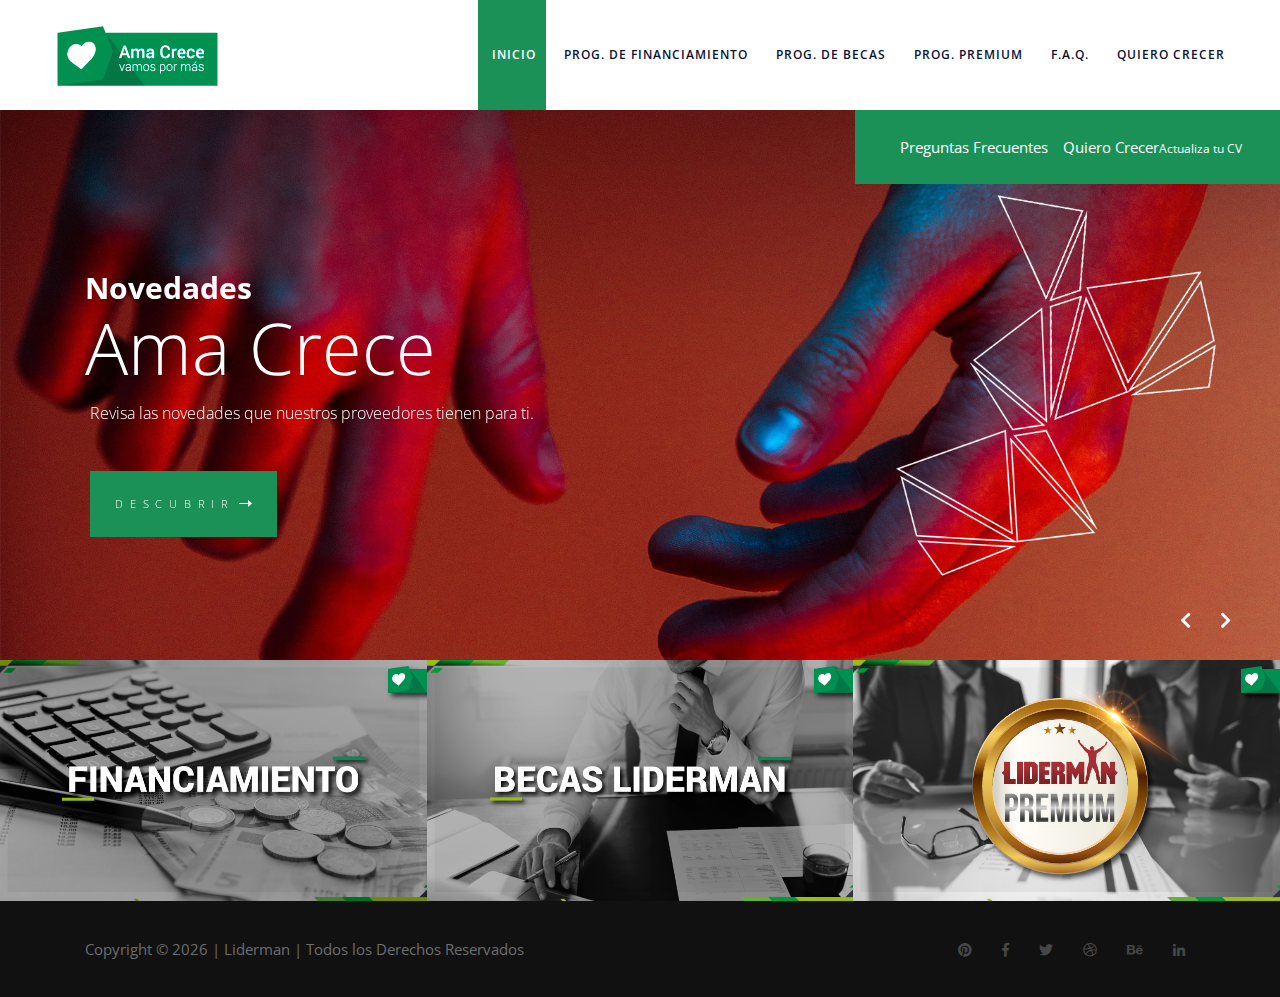
==== commit c558f7ca: "Imágenes para index" ====
--- a/index.html
+++ b/index.html
@@ -156,21 +156,21 @@
 					<!-- Features Item -->
 					<div class="col-lg-4">
 						<div class="features_item d-flex flex-column align-items-center justify-content-end text-center">
-							<img src="https://via.placeholder.com/850x480" alt="NuevaImagen">
+							<img src="images/finaciamiento_index.jpg" alt="NuevaImagen">
 						</div>
 					</div>
 
 					<!-- Features Item -->
 					<div class="col-lg-4">
 						<div class="features_item d-flex flex-column align-items-center justify-content-center text-center">
-							<img src="https://via.placeholder.com/850x480" alt="NuevaImagen">
+							<img src="images/becas_index.jpg" alt="NuevaImagen">
 						</div>
 					</div>
 
 					<!-- Features Item -->
 					<div class="col-lg-4">
 						<div class="features_item d-flex flex-column align-items-center justify-content-center text-center">
-							<img src="https://via.placeholder.com/850x480" alt="NuevaImagen">
+							<img src="images/premium_index.jpg" alt="NuevaImagen">
 						</div>
 					</div>
 
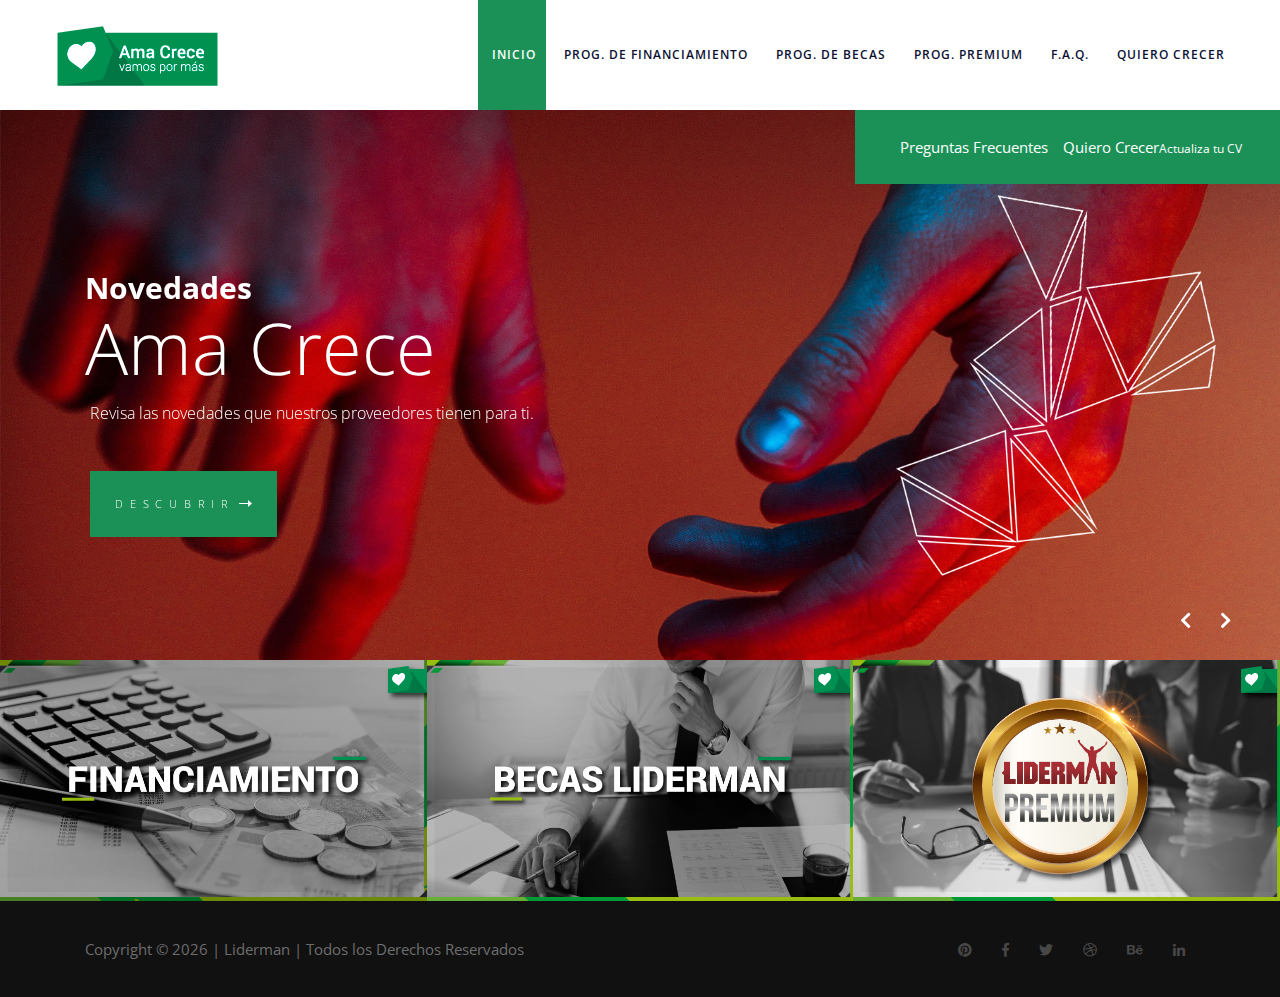
==== commit d2f3744e: "2 páginas" ====
--- a/index.html
+++ b/index.html
@@ -156,21 +156,27 @@
 					<!-- Features Item -->
 					<div class="col-lg-4">
 						<div class="features_item d-flex flex-column align-items-center justify-content-end text-center">
-							<img src="images/finaciamiento_index.jpg" alt="NuevaImagen">
+							<a href="financiamiento/">
+								<img src="images/finaciamiento_index.jpg" alt="NuevaImagen">
+							</a>
 						</div>
 					</div>
 
 					<!-- Features Item -->
 					<div class="col-lg-4">
 						<div class="features_item d-flex flex-column align-items-center justify-content-center text-center">
-							<img src="images/becas_index.jpg" alt="NuevaImagen">
+							<a href="#">
+								<img src="images/becas_index.jpg" alt="NuevaImagen">
+							</a>
 						</div>
 					</div>
 
 					<!-- Features Item -->
 					<div class="col-lg-4">
 						<div class="features_item d-flex flex-column align-items-center justify-content-center text-center">
-							<img src="images/premium_index.jpg" alt="NuevaImagen">
+							<a href="financiamiento/">
+								<img src="images/premium_index.jpg" alt="NuevaImagen">
+							</a>
 						</div>
 					</div>
 
--- a/styles/amaCreceStyles.css
+++ b/styles/amaCreceStyles.css
@@ -21,4 +21,21 @@
 
 .features_item img {
     width: 100%;
+}
+
+/*  */
+/* FAQ */
+/*  */
+
+.faq__container {
+    padding: 50px 0;
+}
+
+.faq__container h3 {
+    margin-bottom: 30px;
+    font-weight: bold;
+    text-transform: uppercase;
+    letter-spacing: 1px;
+    color: #1C9157;
+    font-size: 22px;
 }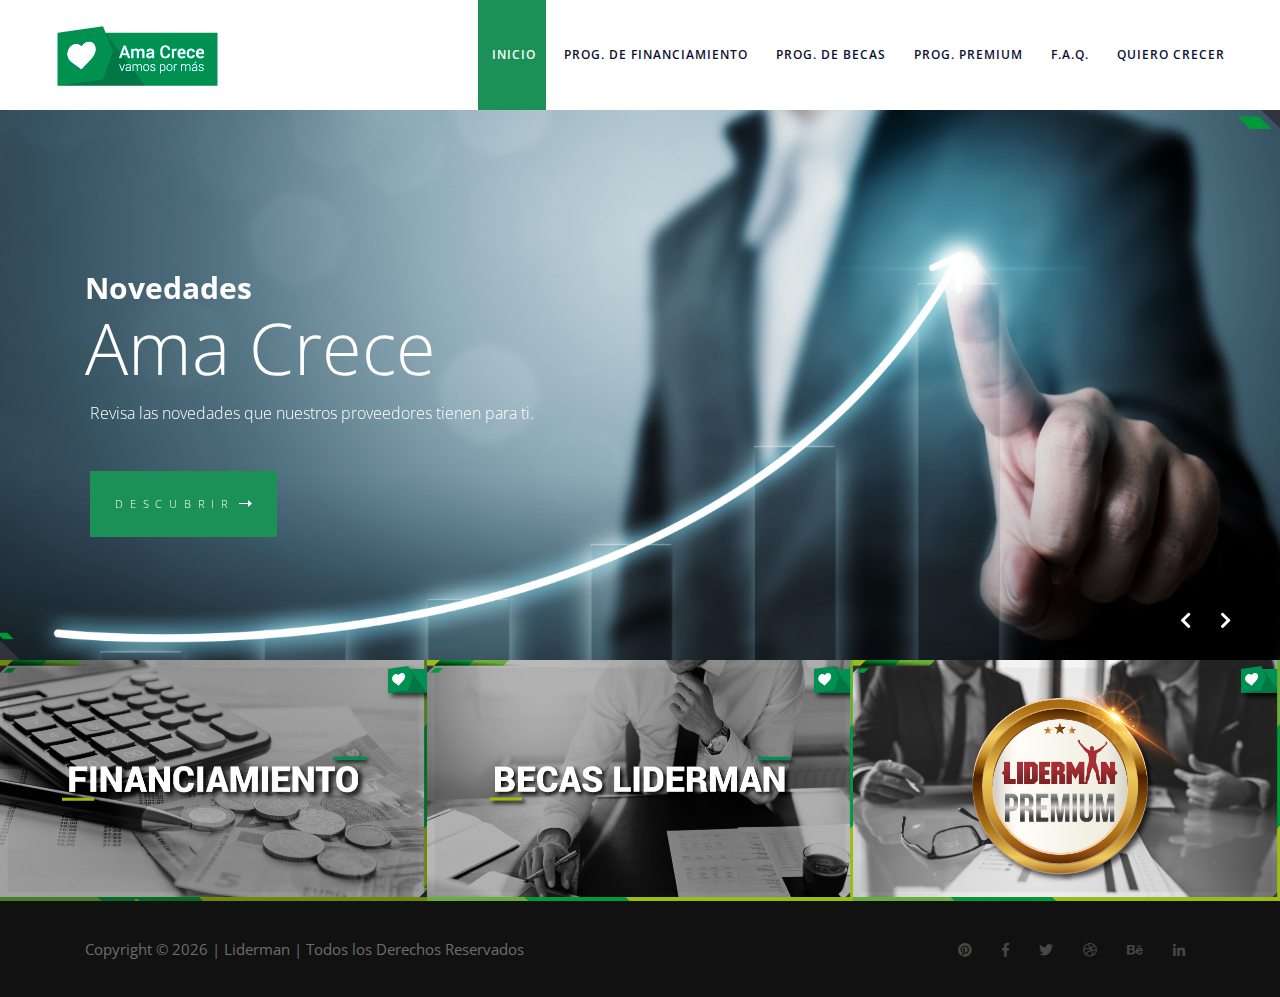
==== commit 67d98ac7: "Se añaden nuevas páginas y se editan varias por el menú" ====
--- a/index.html
+++ b/index.html
@@ -33,11 +33,11 @@
 			<nav class="main_nav justify-self-end">
 				<ul class="nav_items">
 					<li class="active"><a href="#"><span>Inicio</span></a></li>
-					<li><a href="services.html"><span>Prog. de Financiamiento</span></a></li>
-					<li><a href="elements.html"><span>Prog. de becas</span></a></li>
-					<li><a href="blog.html"><span>Prog. Premium</span></a></li>
-					<li><a href="contact.html"><span>F.A.Q.</span></a></li>
-					<li><a href="contact.html"><span>Quiero Crecer</span></a></li>
+					<li><a href="Financiamiento/"><span>Prog. de Financiamiento</span></a></li>
+					<li><a href="ProgramaBecas/"><span>Prog. de becas</span></a></li>
+					<li><a href="ProgramaPremium/"><span>Prog. Premium</span></a></li>
+					<li><a href="PreguntasFrecuentes/"><span>F.A.Q.</span></a></li>
+					<li><a href=""><span>Quiero Crecer</span></a></li>
 				</ul>
 			</nav>
 
@@ -56,11 +56,12 @@
 			<div class="fs_menu_shapes"><img src="images/menu_shapes.png" alt=""></div>
 			<nav class="fs_menu_nav">
 				<ul class="fs_menu_list">
-					<li><a href="#"><span>Home</span></a></li>
-					<li><a href="#"><span>Services</span></a></li>
-					<li><a href="#"><span>Elements</span></a></li>
-					<li><a href="#"><span>Blog</span></a></li>
-					<li><a href="#"><span>Contact</span></a></li>
+					<li class="active"><a href="#"><span>Inicio</span></a></li>
+					<li><a href="services.html"><span>Financiamiento</span></a></li>
+					<li><a href="elements.html"><span>Prog. de becas</span></a></li>
+					<li><a href="blog.html"><span>Prog. Premium</span></a></li>
+					<li><a href="contact.html"><span>F.A.Q.</span></a></li>
+					<li><a href="contact.html"><span>Quiero Crecer</span></a></li>
 				</ul>
 			</nav>
 			<div class="fs_social_container d-flex flex-row justify-content-end align-items-center">
@@ -83,8 +84,7 @@
 
 					<!-- Slider Item -->
 					<div class="owl-item main_slider_item">
-						<div class="main_slider_item_bg" style="background-image:url(images/main_slider_1.jpg)"></div>
-						<div class="main_slider_shapes"><img src="images/main_slider_shapes.png" alt="" style="width: 100% !important;"></div>
+						<div class="main_slider_item_bg" style="background-image:url(images/main_slider_2.jpg)"></div>
 						<div class="container">
 							<div class="row">
 								<div class="col slider_content_col">
@@ -105,7 +105,6 @@
 					<!-- Slider Item -->
 					<div class="owl-item main_slider_item">
 						<div class="main_slider_item_bg" style="background-image:url(images/main_slider_1.jpg)"></div>
-						<div class="main_slider_shapes"><img src="images/main_slider_shapes.png" alt="" style="width: 100% !important;"></div>
 						<div class="container">
 							<div class="row">
 								<div class="col slider_content_col">
@@ -138,15 +137,6 @@
 			</div>
 		</div>
 
-		<div class="home_social_container d-flex flex-row justify-content-end align-items-center">
-			<div class="outstanding__menu">
-				<ul>
-					<li>Preguntas Frecuentes</li>
-					<li>Quiero Crecer<small>Actualiza tu CV</small></li>
-				</ul>
-			</div>
-		</div>
-
 		<!-- Features -->
 
 		<div class="features">
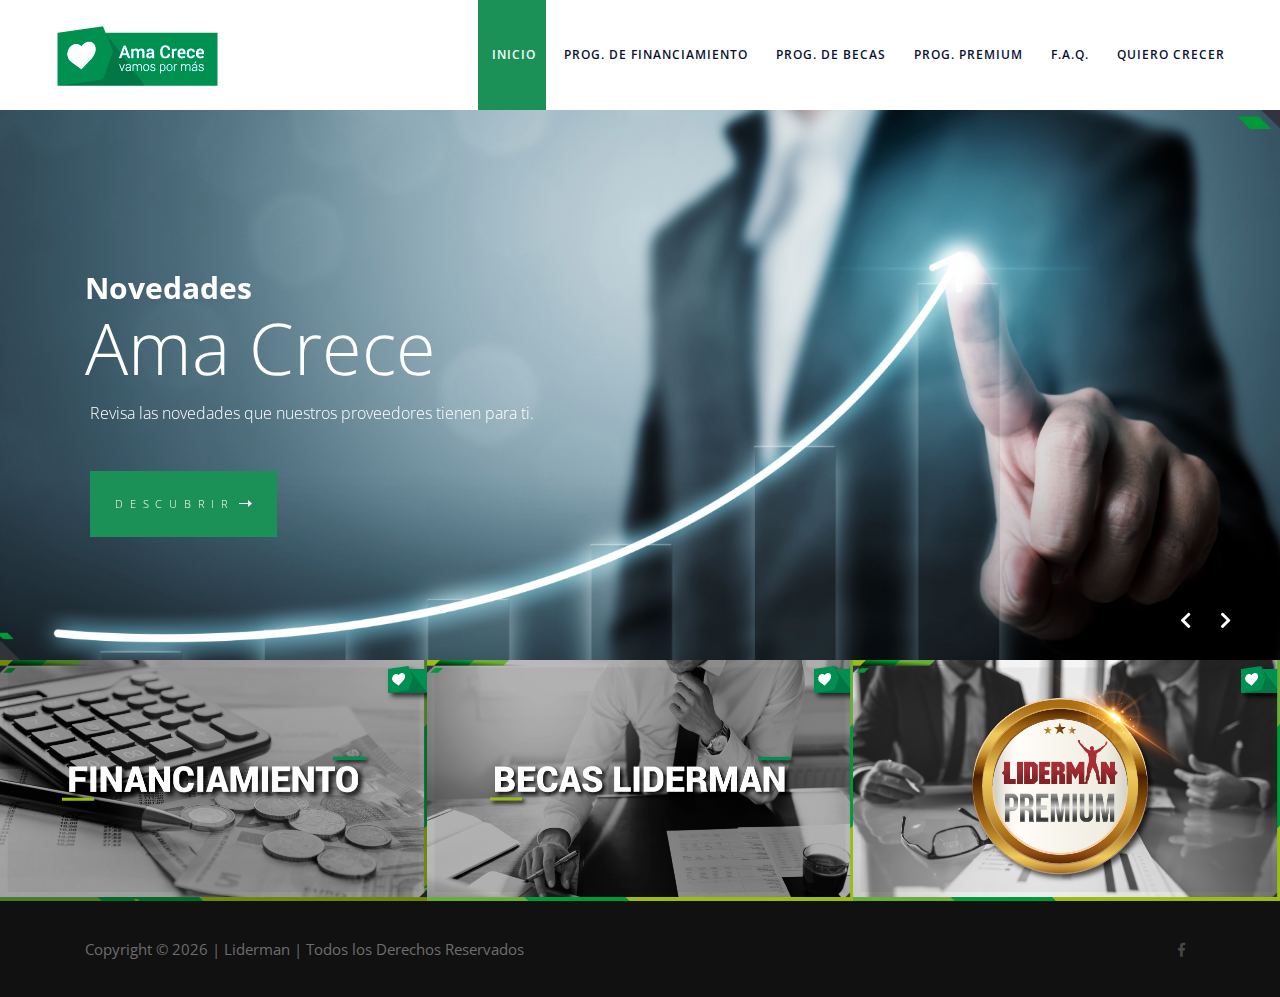
==== commit 37bd1a86: "Última entrega" ====
--- a/index.html
+++ b/index.html
@@ -37,7 +37,7 @@
 					<li><a href="ProgramaBecas/"><span>Prog. de becas</span></a></li>
 					<li><a href="ProgramaPremium/"><span>Prog. Premium</span></a></li>
 					<li><a href="PreguntasFrecuentes/"><span>F.A.Q.</span></a></li>
-					<li><a href=""><span>Quiero Crecer</span></a></li>
+					<li><a href="http://cort.as/-GjKD"><span>Quiero Crecer</span></a></li>
 				</ul>
 			</nav>
 
@@ -66,12 +66,7 @@
 			</nav>
 			<div class="fs_social_container d-flex flex-row justify-content-end align-items-center">
 				<ul class="fs_social">
-					<li><a href="#"><i class="fab fa-pinterest trans_300"></i></a></li>
-					<li><a href="#"><i class="fab fa-facebook-f trans_300"></i></a></li>
-					<li><a href="#"><i class="fab fa-twitter trans_300"></i></a></li>
-					<li><a href="#"><i class="fab fa-dribbble trans_300"></i></a></li>
-					<li><a href="#"><i class="fab fa-behance trans_300"></i></a></li>
-					<li><a href="#"><i class="fab fa-linkedin-in trans_300"></i></a></li>
+					<li><a href="https://www.facebook.com/LidermanOficial/"><i class="fab fa-facebook-f trans_300"></i></a></li>
 				</ul>
 			</div>
 		</div>
@@ -93,7 +88,7 @@
 										<h1>Ama Crece</h1>
 										<p>Revisa las novedades que nuestros proveedores tienen para ti.</p>
 										<div class="button discover_button">
-											<a href="#" class="d-flex flex-row align-items-center justify-content-center">Descubrir<img src="images/arrow_right.svg"
+											<a href="amacreceinicioflyer.pdf" class="d-flex flex-row align-items-center justify-content-center">Descubrir<img src="images/arrow_right.svg"
 												 alt=""></a>
 										</div>
 									</div>
@@ -103,7 +98,7 @@
 					</div>
 
 					<!-- Slider Item -->
-					<div class="owl-item main_slider_item">
+					<div class="owl-item main_slider_item slide_two">
 						<div class="main_slider_item_bg" style="background-image:url(images/main_slider_1.jpg)"></div>
 						<div class="container">
 							<div class="row">
@@ -111,9 +106,8 @@
 									<div class="main_slider_content">
 										<h2>Novedades</h2>
 										<h1>Liderman</h1>
-										<p>Revisa las novedades que nuestros proveedores tienen para ti.</p>
 										<div class="button discover_button">
-											<a href="#" class="d-flex flex-row align-items-center justify-content-center">Descubrir<img src="images/arrow_right.svg"
+											<a href="ProgramaBecas/" class="d-flex flex-row align-items-center justify-content-center">Descubrir<img src="images/arrow_right.svg"
 												 alt=""></a>
 										</div>
 									</div>
@@ -188,12 +182,7 @@
 					<div class="col-sm-6 text-sm-right text-center">
 						<div class="footer_social_container">
 							<ul class="footer_social">
-								<li><a href="#"><i class="fab fa-pinterest trans_300"></i></a></li>
-								<li><a href="#"><i class="fab fa-facebook-f trans_300"></i></a></li>
-								<li><a href="#"><i class="fab fa-twitter trans_300"></i></a></li>
-								<li><a href="#"><i class="fab fa-dribbble trans_300"></i></a></li>
-								<li><a href="#"><i class="fab fa-behance trans_300"></i></a></li>
-								<li><a href="#"><i class="fab fa-linkedin-in trans_300"></i></a></li>
+								<li><a href="https://www.facebook.com/LidermanOficial/"><i class="fab fa-facebook-f trans_300"></i></a></li>
 							</ul>
 						</div>
 					</div>
--- a/styles/main_styles.css
+++ b/styles/main_styles.css
@@ -742,7 +742,9 @@
 	margin-top: 42px;
 	margin-left: 5px;
 }
-
+.slide_two h2, .slide_two h1, .slide_two p {
+	color: #1C9157;
+}
 /*********************************
 4.1 Main Slider Dots
 *********************************/
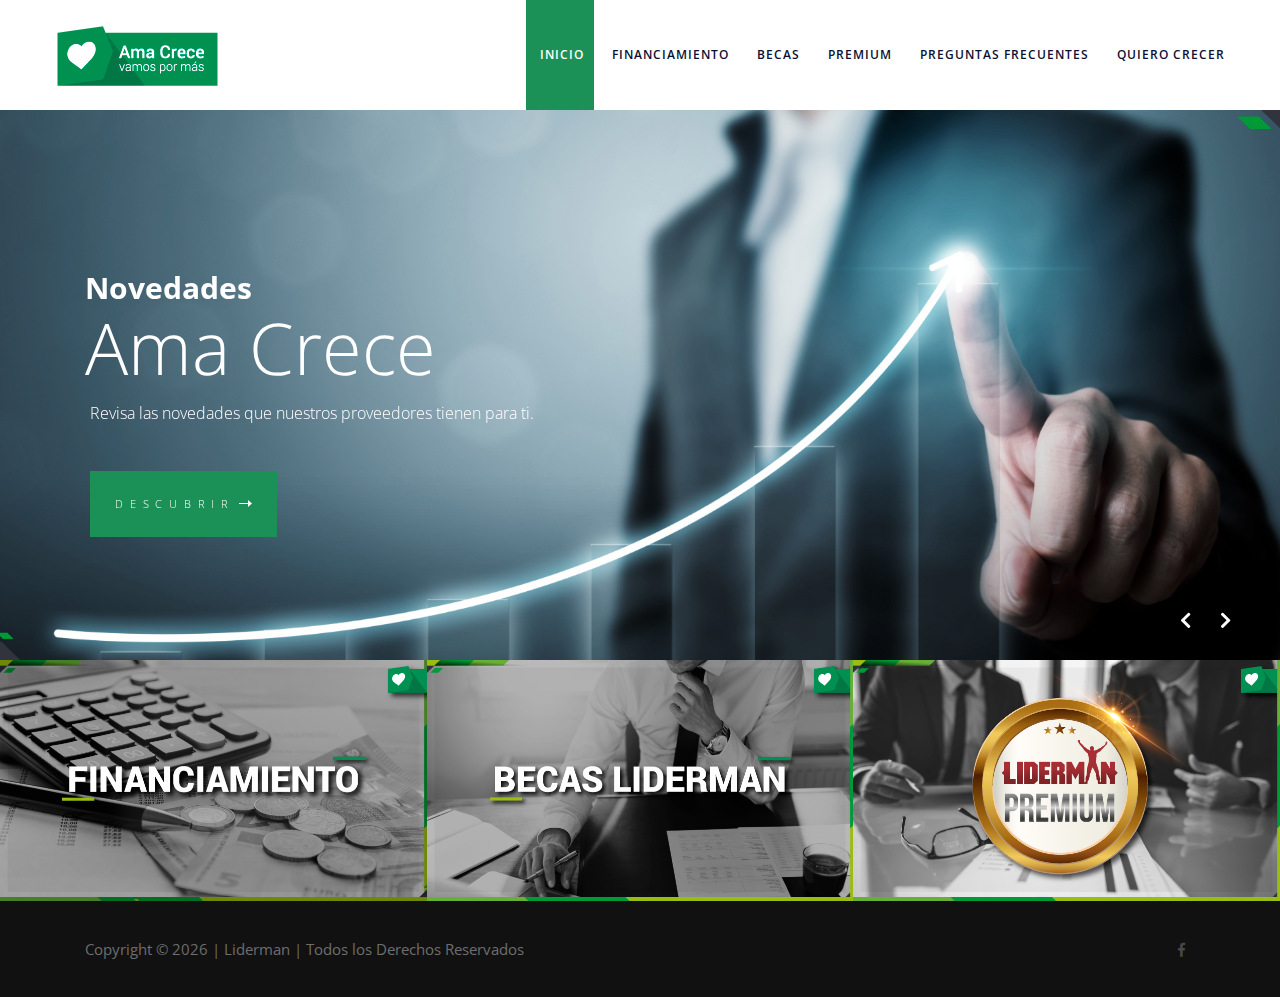
==== commit 6eab4355: "Fixes necesarios para entrega 1" ====
--- a/index.html
+++ b/index.html
@@ -33,10 +33,10 @@
 			<nav class="main_nav justify-self-end">
 				<ul class="nav_items">
 					<li class="active"><a href="#"><span>Inicio</span></a></li>
-					<li><a href="Financiamiento/"><span>Prog. de Financiamiento</span></a></li>
-					<li><a href="ProgramaBecas/"><span>Prog. de becas</span></a></li>
-					<li><a href="ProgramaPremium/"><span>Prog. Premium</span></a></li>
-					<li><a href="PreguntasFrecuentes/"><span>F.A.Q.</span></a></li>
+					<li><a href="Financiamiento/"><span>Financiamiento</span></a></li>
+					<li><a href="ProgramaBecas/"><span>Becas</span></a></li>
+					<li><a href="ProgramaPremium/"><span>Premium</span></a></li>
+					<li><a href="PreguntasFrecuentes/"><span>Preguntas Frecuentes</span></a></li>
 					<li><a href="http://cort.as/-GjKD"><span>Quiero Crecer</span></a></li>
 				</ul>
 			</nav>
@@ -58,9 +58,9 @@
 				<ul class="fs_menu_list">
 					<li class="active"><a href="#"><span>Inicio</span></a></li>
 					<li><a href="services.html"><span>Financiamiento</span></a></li>
-					<li><a href="elements.html"><span>Prog. de becas</span></a></li>
-					<li><a href="blog.html"><span>Prog. Premium</span></a></li>
-					<li><a href="contact.html"><span>F.A.Q.</span></a></li>
+					<li><a href="elements.html"><span>Becas</span></a></li>
+					<li><a href="blog.html"><span>Premium</span></a></li>
+					<li><a href="contact.html"><span>Preguntas Frecuentes</span></a></li>
 					<li><a href="contact.html"><span>Quiero Crecer</span></a></li>
 				</ul>
 			</nav>
--- a/styles/main_styles.css
+++ b/styles/main_styles.css
@@ -861,6 +861,18 @@
 	padding-top: 120px;
 	padding-bottom: 120px;
 }
+.features_item
+{
+	overflow: hidden;
+}
+.features_item img 
+{
+	transition: 0.5s all ease-in-out;
+}
+.features_item:hover img
+{
+	transform: scale(1.2,1.2);
+}
 .features_item h3
 {
 	font-weight: 600;
